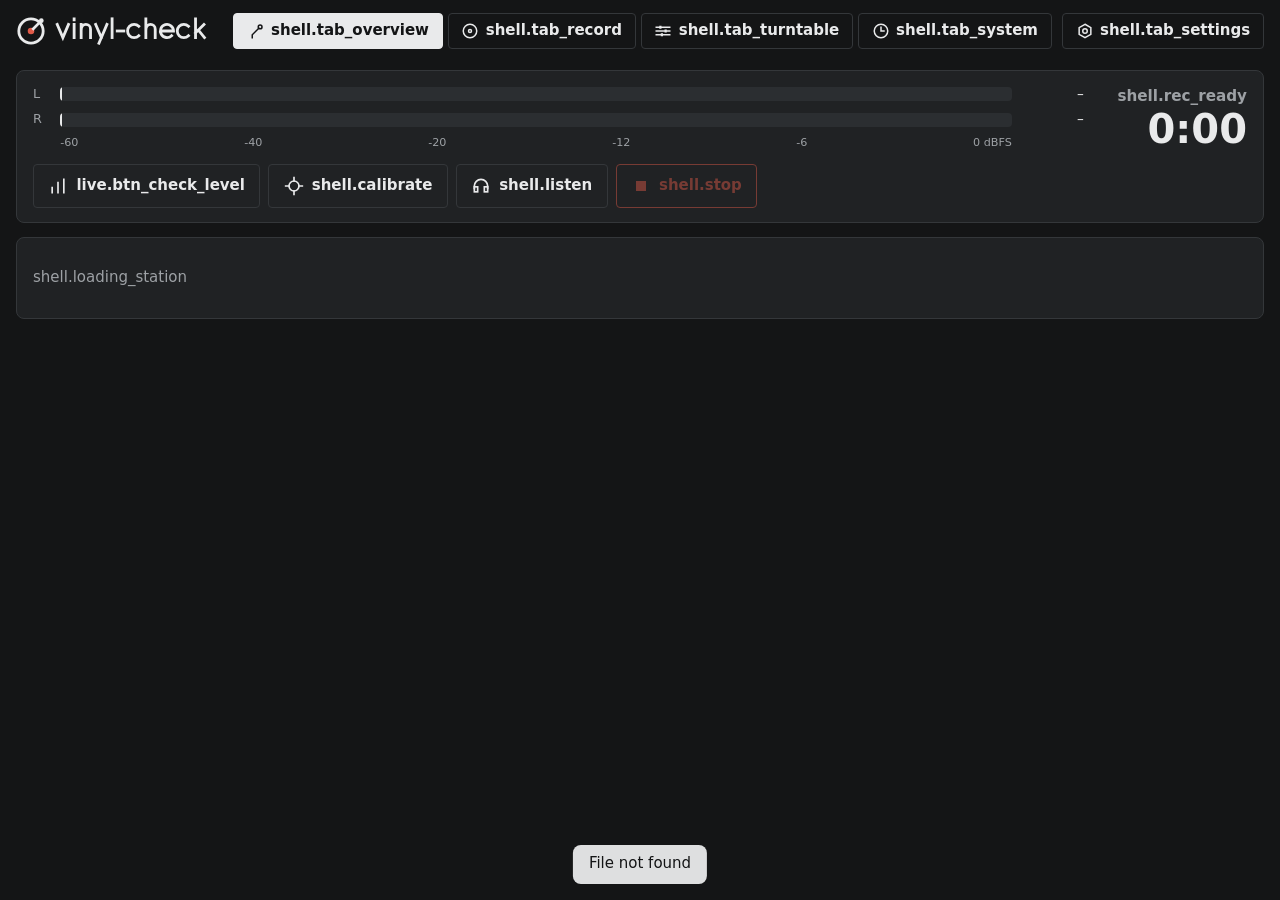
==== vinylcheck/static/index.html @ 753b7df2 "English code base with multilingual interface, packaging and CI - Source code, comments and document" ====
<!doctype html>
<html lang="en">
<head>
<meta charset="utf-8">
<meta name="viewport" content="width=device-width, initial-scale=1">
<title>vinyl-check</title>
<link rel="icon" href="data:image/svg+xml,%3Csvg xmlns='http://www.w3.org/2000/svg' viewBox='0 0 32 32'%3E%3Ccircle cx='16' cy='16' r='13' fill='none' stroke='%239da1a5' stroke-width='3'/%3E%3Ccircle cx='16' cy='16' r='3.5' fill='%23e05a48'/%3E%3Ccircle cx='27' cy='5' r='2.5' fill='%239da1a5'/%3E%3Cpath d='M25.2 6.8 18.5 13.5' fill='none' stroke='%239da1a5' stroke-width='3' stroke-linecap='square'/%3E%3C/svg%3E">
<link rel="stylesheet" href="style.css?v=__VERSION__">
</head>
<body>
<header>
  <h1 class="brand"><svg class="logo" viewBox="0 0 204 32" height="30" role="img" aria-label="vinyl-check">
<g transform="translate(0 0)"><circle cx="16" cy="16" r="13" fill="none" stroke="currentColor" stroke-width="3"/><circle cx="16" cy="16" r="3.5" fill="var(--accent)"/><circle cx="27" cy="5" r="2.5" fill="currentColor"/><path d="M25.2 6.8 18.5 13.5" fill="none" stroke="currentColor" stroke-width="3" stroke-linecap="square"/></g>
<g transform="translate(42 0)"><g fill="none" stroke="currentColor" stroke-width="3" stroke-linecap="square" stroke-linejoin="miter" transform="translate(2 1)">
<path transform="translate(0 0)" d="M0 8 L6 22 L12 8"/>
<path transform="translate(16 0)" d="M2 8 V22 M2 2 V3"/>
<path transform="translate(24 0)" d="M1.5 8 V22 M1.5 13 a5 5 0 0 1 10 0 V22"/>
<path transform="translate(41 0)" d="M0 8 L6 22 M12 8 L3.5 28"/>
<path transform="translate(57 0)" d="M1.5 2 V22"/>
<path transform="translate(64 0)" d="M0 15 H7"/>
<path transform="translate(75 0)" d="M11.95 10.05 A7 7 0 1 0 11.95 19.95"/>
<path transform="translate(93 0)" d="M1.5 2 V22 M1.5 13 a5 5 0 0 1 10 0 V22"/>
<path transform="translate(110 0)" d="M0.5 15 H14 A7 7 0 1 0 11.95 19.95"/>
<path transform="translate(128 0)" d="M11.95 10.05 A7 7 0 1 0 11.95 19.95"/>
<path transform="translate(146 0)" d="M1.5 2 V22 M10.5 8 L1.5 17 M4.5 14 L11 22"/>
</g></g>
</svg><span class="sr">vinyl-check</span></h1>
  <nav id="tabs">
    <button data-mode="station" title="State of the station, latest recordings, what to do next" data-i18n-title="shell.tab_overview_title"><svg class="i" width="18" height="18" aria-hidden="true"><use href="icons.svg?v=__VERSION__#i-tonearm"/></svg> <span data-i18n="shell.tab_overview">Overview</span></button>
    <button data-mode="platte" title="Measure the condition of a record, before and after cleaning" data-i18n-title="shell.tab_record_title"><svg class="i" width="18" height="18" aria-hidden="true"><use href="icons.svg?v=__VERSION__#i-disc"/></svg> <span data-i18n="shell.tab_record">Record check</span></button>
    <button data-mode="justage" title="Set up and check the turntable with the test record" data-i18n-title="shell.tab_turntable_title"><svg class="i" width="18" height="18" aria-hidden="true"><use href="icons.svg?v=__VERSION__#i-sliders"/></svg> <span data-i18n="shell.tab_turntable">Turntable check</span></button>
    <button data-mode="jobs" title="Running and queued analyses, system load" data-i18n-title="shell.tab_system_title"><svg class="i" width="18" height="18" aria-hidden="true"><use href="icons.svg?v=__VERSION__#i-clock"/></svg> <span data-i18n="shell.tab_system">System</span></button>
    <button data-mode="system" class="tab-settings" title="Settings, device and service" data-i18n-title="shell.tab_settings_title"><svg class="i" width="18" height="18" aria-hidden="true"><use href="icons.svg?v=__VERSION__#i-nut"/></svg> <span data-i18n="shell.tab_settings">Settings</span></button>
  </nav>
  <div id="pills"></div>
</header>

<section id="deck" class="card">
  <div class="deck-row">
    <div id="meter">
      <div class="ch"><span>L</span><div class="bar"><i class="rms"></i><i class="peak"></i><i class="hold"></i></div><b class="val">–</b></div>
      <div class="ch"><span>R</span><div class="bar"><i class="rms"></i><i class="peak"></i><i class="hold"></i></div><b class="val">–</b></div>
      <div class="scale"><span>-60</span><span>-40</span><span>-20</span><span>-12</span><span>-6</span><span>0 dBFS</span></div>
    </div>
    <div id="rec-state">
      <div id="rec-label" data-i18n="shell.rec_ready">ready</div>
      <div id="rec-time">0:00</div>
      <div id="rec-warn"></div>
    </div>
  </div>
  <canvas id="rta" class="chart rta hidden" title="31-band analyzer: level per third-octave band, left/right, with peak hold" data-i18n-title="shell.rta_title"></canvas>
  <div id="live" class="hidden">
    <div id="live-values"></div>
    <canvas id="live-fr" class="chart"></canvas>
    <canvas id="live-freq" class="chart small"></canvas>
    <canvas id="live-level" class="chart small"></canvas>
    <canvas id="live-chart" class="chart small"></canvas>
  </div>
  <div class="deck-row buttons">
    <button id="btn-monitor" class="secondary" title="Show the level and live measurement without recording" data-i18n-title="shell.monitor_title"><svg class="i" width="20" height="20" aria-hidden="true"><use href="icons.svg?v=__VERSION__#i-level"/></svg><span class="lbl" data-i18n="shell.monitor">Check level</span></button>
    <button id="btn-calibrate" class="secondary" title="Record 20–30 s with the stylus UP: measures the noise of the signal chain" data-i18n-title="shell.calibrate_title"><svg class="i" width="20" height="20" aria-hidden="true"><use href="icons.svg?v=__VERSION__#i-calibrate"/></svg><span class="lbl" data-i18n="shell.calibrate">Calibration (stylus up)</span></button>
    <button id="btn-listen" class="secondary" title="Preview without recording, or monitor the running recording (≈ 0.5 s delay)" data-i18n-title="shell.listen_title"><svg class="i" width="20" height="20" aria-hidden="true"><use href="icons.svg?v=__VERSION__#i-listen"/></svg><span class="lbl" data-i18n="shell.listen">Monitor</span></button>
    <span id="listen-ctl" class="hidden"><button class="secondary" data-seek="-30" title="30 s back (within the running recording)" data-i18n-title="shell.seek_back_30"><svg class="i" width="20" height="20" aria-hidden="true"><use href="icons.svg?v=__VERSION__#i-rew"/></svg> 30 s</button><button class="secondary" data-seek="-5" title="5 s back" data-i18n-title="shell.seek_back_5"><svg class="i" width="20" height="20" aria-hidden="true"><use href="icons.svg?v=__VERSION__#i-prev"/></svg> 5 s</button><button class="secondary" data-seek="5" title="5 s forward (at most up to live)" data-i18n-title="shell.seek_fwd_5">5 s <svg class="i" width="20" height="20" aria-hidden="true"><use href="icons.svg?v=__VERSION__#i-next"/></svg></button><button class="secondary" data-seek="30" title="30 s forward (at most up to live)" data-i18n-title="shell.seek_fwd_30">30 s <svg class="i" width="20" height="20" aria-hidden="true"><use href="icons.svg?v=__VERSION__#i-fwd"/></svg></button><button id="listen-live" class="secondary" title="back to live" data-i18n-title="shell.back_to_live"><svg class="i" width="20" height="20" aria-hidden="true"><use href="icons.svg?v=__VERSION__#i-live"/></svg> Live</button><span id="listen-pos"></span></span>
    <button id="btn-stop" class="danger" disabled><svg class="i" width="20" height="20" aria-hidden="true"><use href="icons.svg?v=__VERSION__#i-stop"/></svg> <span data-i18n="shell.stop">Stop</span></button>
  </div>
</section>

<main id="main-station" class="hidden single">
  <section class="card" id="station"><p class="empty" data-i18n="shell.loading_station">Loading the station …</p></section>
</main>

<main id="main-system" class="hidden single">
  <section class="card" id="system"><p class="empty" data-i18n="shell.loading_settings">Loading the settings …</p></section>
</main>

<main id="main-jobs" class="hidden single">
  <section class="card" id="jobs"><p class="empty" data-i18n="shell.loading_jobs">Loading the jobs …</p></section>
</main>

<!-- Documentation page: the texts live in the catalog (shell.doc_*), applied by i18n.js -->
<main id="main-doku" class="hidden single">
  <section class="card doku" id="doku">
    <div class="row" style="justify-content:space-between"><h2 data-i18n="shell.doc_title">Documentation</h2><button class="link" data-go="system" data-i18n="shell.doc_back">← Settings</button></div>
    <p class="hint" data-i18n="shell.doc_intro"></p>
    <nav class="doku-nav" data-i18n-html="shell.doc_nav"></nav>

    <h3 id="doc-grades" data-i18n="shell.doc_grades_head"></h3>
    <p data-i18n-html="shell.doc_grades_p1"></p>
    <p data-i18n-html="shell.doc_grades_p2"></p>
    <p data-i18n-html="shell.doc_grades_p3"></p>

    <h3 id="doc-stickers" data-i18n="shell.doc_stickers_head"></h3>
    <table><tr><th data-i18n="shell.doc_stickers_grade">Grade</th><th data-i18n="shell.doc_stickers_sticker">Sticker</th></tr>
      <tr><td>NM</td><td data-i18n="shell.doc_sticker_nm"></td></tr><tr><td>VG+</td><td data-i18n="shell.doc_sticker_vgp"></td></tr><tr><td>VG</td><td data-i18n="shell.doc_sticker_vg"></td></tr>
      <tr><td>G+</td><td data-i18n="shell.doc_sticker_gp"></td></tr><tr><td>G</td><td data-i18n="shell.doc_sticker_g"></td></tr><tr><td>F</td><td data-i18n="shell.doc_sticker_f"></td></tr></table>
    <p data-i18n-html="shell.doc_stickers_p"></p>

    <h3 id="doc-measures" data-i18n="shell.doc_measures_head"></h3>
    <ul>
      <li data-i18n-html="shell.doc_measures_tick"></li>
      <li data-i18n-html="shell.doc_measures_click"></li>
      <li data-i18n-html="shell.doc_measures_pop"></li>
      <li data-i18n-html="shell.doc_measures_rates"></li>
      <li data-i18n-html="shell.doc_measures_raw_net"></li>
      <li data-i18n-html="shell.doc_measures_noise"></li>
      <li data-i18n-html="shell.doc_measures_scratch"></li>
    </ul>

    <h3 id="doc-baseline" data-i18n="shell.doc_baseline_head"></h3>
    <p data-i18n-html="shell.doc_baseline_p"></p>

    <h3 id="doc-ai" data-i18n="shell.doc_ai_head"></h3>
    <p data-i18n-html="shell.doc_ai_p1"></p>
    <p data-i18n-html="shell.doc_ai_p2"></p>

    <h3 id="doc-skips" data-i18n="shell.doc_skips_head"></h3>
    <p data-i18n-html="shell.doc_skips_p"></p>

    <h3 id="doc-tracks" data-i18n="shell.doc_tracks_head"></h3>
    <p data-i18n-html="shell.doc_tracks_p"></p>

    <h3 id="doc-copies" data-i18n="shell.doc_copies_head"></h3>
    <p data-i18n-html="shell.doc_copies_p"></p>

    <h3 id="doc-compare" data-i18n="shell.doc_compare_head"></h3>
    <p data-i18n-html="shell.doc_compare_p"></p>

    <h3 id="doc-learning" data-i18n="shell.doc_learning_head"></h3>
    <p data-i18n-html="shell.doc_learning_p"></p>
    <h3 id="doc-condition" data-i18n="shell.doc_condition_head"></h3>
    <p data-i18n-html="shell.doc_condition_p"></p>

    <h3 id="doc-operation" data-i18n="shell.doc_operation_head"></h3>
    <ul>
      <li data-i18n-html="shell.doc_op_preview"></li>
      <li data-i18n-html="shell.doc_op_graphs"></li>
      <li data-i18n-html="shell.doc_op_events"></li>
      <li data-i18n-html="shell.doc_op_sensitivity"></li>
      <li data-i18n-html="shell.doc_op_fixed_gain"></li>
      <li data-i18n-html="shell.doc_op_system"></li>
    </ul>

    <h3 id="doc-limits" data-i18n="shell.doc_limits_head"></h3>
    <p data-i18n-html="shell.doc_limits_p"></p>
  </section>
</main>

<main id="main-platte">
  <aside class="card" id="records-panel">
    <h2><svg class="i" width="20" height="20" aria-hidden="true"><use href="icons.svg?v=__VERSION__#i-disc"/></svg> <span data-i18n="records.panel_head">Records</span></h2>
    <form id="new-record">
      <input id="nr-search" type="search" aria-label="Search records" placeholder="Search the Discogs collection …" data-i18n-aria-label="records.search_aria" data-i18n-placeholder="records.search_placeholder" autocomplete="off">
      <div id="nr-results"></div>
      <div class="two">
        <input id="nr-artist" placeholder="Artist" data-i18n-placeholder="records.artist_placeholder" required>
        <input id="nr-title" placeholder="Title" data-i18n-placeholder="records.title_placeholder" required>
      </div>
      <input type="hidden" id="nr-release"><input type="hidden" id="nr-cond">
      <button type="submit"><svg class="i" width="20" height="20" aria-hidden="true"><use href="icons.svg?v=__VERSION__#i-disc"/></svg> <span data-i18n="records.add_record">Add record</span></button>
    </form>
    <ul id="records"></ul>
  </aside>

  <section class="card" id="detail">
    <p class="empty" data-i18n="records.select_hint">Select or add a record on the left.</p>
  </section>
</main>

<main id="main-justage" class="hidden">
  <aside class="card" id="setups-panel">
    <h2><svg class="i" width="20" height="20" aria-hidden="true"><use href="icons.svg?v=__VERSION__#i-tonearm"/></svg> <span data-i18n="shell.turntables_head">Turntables</span></h2>
    <ul id="profiles"></ul>
    <button id="btn-new-profile" class="secondary"><svg class="i" width="18" height="18" aria-hidden="true"><use href="icons.svg?v=__VERSION__#i-tonearm"/></svg> <span data-i18n="shell.add_turntable">Add turntable</span></button>
    <h3 id="runs-head" data-i18n="shell.runs_head">Alignment runs</h3>
    <p class="hint" data-i18n="shell.runs_hint">One run = one setting of the turntable, measured with both sides of the test record.</p>
    <form id="new-setup">
      <div class="two">
        <input id="ns-force" type="number" step="0.01" min="0" placeholder="Tracking force (g)" data-i18n-placeholder="shell.run_force">
        <input id="ns-bias" placeholder="Anti-skating (e.g. 1)" data-i18n-placeholder="shell.run_bias">
      </div>
      <div class="two">
        <input id="ns-vta" placeholder="Arm height / VTA" data-i18n-placeholder="shell.run_vta">
        <input id="ns-hours" type="number" step="1" min="0" placeholder="Stylus hours" data-i18n-placeholder="shell.run_hours">
      </div>
      <input id="ns-input" placeholder="Interface input level (e.g. line, level 100)" data-i18n-placeholder="shell.run_input">
      <input id="ns-label" placeholder="Label (optional)" data-i18n-placeholder="shell.run_label">
      <button type="submit"><svg class="i" width="20" height="20" aria-hidden="true"><use href="icons.svg?v=__VERSION__#i-sliders"/></svg> <span data-i18n="shell.run_add">Add run</span></button>
    </form>
    <ul id="setups"></ul>
    <button id="btn-cmp-setups" class="secondary" disabled><svg class="i" width="20" height="20" aria-hidden="true"><use href="icons.svg?v=__VERSION__#i-compare"/></svg> <span data-i18n="shell.runs_compare">Compare two selected runs</span></button>
  </aside>

  <section class="card" id="setup-detail">
    <p class="empty" data-i18n="shell.turntable_select_hint">Select or add a turntable on the left.</p>
  </section>
</main>

<section class="card hidden" id="view"></section>

<div id="toast"></div>
<div id="mini-player" class="hidden" role="status"><span class="mp-label"></span><span class="mp-time hint"></span><div class="mp-bar"><div class="mp-fill"></div></div><button class="link mp-again" title="play again" data-i18n-title="shell.play_again">↻</button><button class="link mp-stop" title="Stop" data-i18n-title="shell.stop">■</button></div>
<div id="pop" class="pop hidden" role="tooltip"></div>
<audio id="player" preload="none"></audio>
<script>window.VC_V="__VERSION__";</script>
<script src="i18n/catalog.js?v=__VERSION__"></script>
<script src="i18n.js?v=__VERSION__"></script>
<script src="app.js?v=__VERSION__"></script>
</body>
</html>
---- vinylcheck/static/style.css ----
/* vinyl-check design system (docs/UI-Konzept.md): black/anthracite, dark is the main mood, light a variant.
   Red only for the primary action and the recording state; left channel blue, right channel violet. */
:root {
  --bg: #141516; --card: #202224; --ink: #e9eaeb; --muted: #9da1a5; --line: #34373a;
  --accent: #e05a48; --accent-ink: #141516; --focus: #7fb3ff;
  --ok: #58c08a; --warn: #e3b45c; --bad: #e05a48; --info: #7fb3ff;
  --pop: #e05a48; --click: #e3b45c; --tick: #7d8185; --quiet: rgba(88, 192, 138, .12);
  --wave: #86a8d4; --removed: #58c08a; --persistent: #e05a48; --new: #7fb3ff;
  --meter-bg: #2b2e31; --left: #6fa9e8; --right: #bf8de8;
  --mono: ui-monospace, "SF Mono", Menlo, Consolas, monospace;
  color-scheme: dark;
}
@media (prefers-color-scheme: light) {
  :root:not([data-theme="dark"]) {
    --bg: #eef0f1; --card: #ffffff; --ink: #1a1b1c; --muted: #5f6468; --line: #d5d8db;
    --accent: #b7382c; --accent-ink: #ffffff; --focus: #1a5fb4;
    --ok: #2a7a4c; --warn: #8f6210; --bad: #b7382c; --info: #1a5fb4;
    --pop: #b7382c; --click: #8f6210; --tick: #8a8e92; --quiet: rgba(42, 122, 76, .10);
    --wave: #3d5a80; --removed: #2a7a4c; --persistent: #b7382c; --new: #1a5fb4;
    --meter-bg: #e2e4e6; --left: #2255a4; --right: #7640b0; color-scheme: light;
  }
}
:root[data-theme="light"] {
  --bg: #eef0f1; --card: #ffffff; --ink: #1a1b1c; --muted: #5f6468; --line: #d5d8db;
  --accent: #b7382c; --accent-ink: #ffffff; --focus: #1a5fb4;
  --ok: #2a7a4c; --warn: #8f6210; --bad: #b7382c; --info: #1a5fb4;
  --pop: #b7382c; --click: #8f6210; --tick: #8a8e92; --quiet: rgba(42, 122, 76, .10);
  --wave: #3d5a80; --removed: #2a7a4c; --persistent: #b7382c; --new: #1a5fb4;
  --meter-bg: #e2e4e6; --left: #2255a4; --right: #7640b0; color-scheme: light;
}
* { box-sizing: border-box; }
body { margin: 0; font: 15px/1.45 system-ui, -apple-system, "Segoe UI", sans-serif; background: var(--bg); color: var(--ink); }
header { display: flex; flex-wrap: wrap; gap: .5rem 1rem; align-items: center; justify-content: space-between; padding: .8rem 16px; }
h1 { font-size: 1.25rem; margin: 0; letter-spacing: .02em; }
h2 { font-size: 1.05rem; margin: 0 0 .7rem; }
h3 { font-size: .95rem; margin: 1.2rem 0 .5rem; }
.card { background: var(--card); border: 1px solid var(--line); border-radius: 10px; padding: 14px 16px; margin: 0 16px 14px; }
main { display: grid; grid-template-columns: minmax(260px, 340px) 1fr; gap: 0; }
main > .card { min-width: 0; }
main > aside { margin-right: 0; }
@media (max-width: 860px) { main { grid-template-columns: 1fr; } main > aside { margin-right: 16px; } }
.hidden { display: none !important; }   /* utility class, must beat every display rule (main.single, #listen-ctl) */
.empty { color: var(--muted); }

#pills { display: flex; gap: .4rem; flex-wrap: wrap; }
.pill { font-size: .8rem; padding: .15rem .55rem; border-radius: 99px; border: 1px solid var(--line); background: var(--card); color: var(--muted); }
.pill.ok { color: var(--ok); border-color: currentColor; }
b.ok, small.ok, span.ok { color: var(--ok); } b.bad, small.bad, span.bad { color: var(--bad); }   /* percentage changes, AI column */
td.audit { white-space: nowrap; } td.audit button.chosen { font-weight: 700; text-decoration: underline; color: var(--accent); }
tr.muted-row td { opacity: .45; }
button.pill.as-link { cursor: pointer; font: inherit; }
th.sortable { cursor: pointer; user-select: none; } th.sortable.sorted { color: var(--accent); }
button.link.warn-link { color: var(--warn); }
#jobs-pop { position: fixed; z-index: 60; background: var(--card, var(--bg)); color: var(--ink); border: 1px solid var(--line); border-radius: 8px; padding: .6rem .8rem; max-width: min(460px, calc(100vw - 16px)); box-shadow: 0 6px 24px rgba(0,0,0,.35); font-size: .9rem; }
#jobs-pop .jp-cur { margin-bottom: .4rem; } #jobs-pop .jp-list { margin-top: .4rem; } #jobs-pop .jp-list div { padding: .1rem 0; }
.spin { display: inline-block; width: .8em; height: .8em; border: 2px solid currentColor; border-right-color: transparent; border-radius: 50%; animation: spin .9s linear infinite; vertical-align: -.1em; margin-right: .35em; }
@keyframes spin { to { transform: rotate(360deg); } }
.doku h3 { margin-top: 1.4rem; } .doku p, .doku li { max-width: 78ch; line-height: 1.5; } .doku-nav { font-size: .9rem; color: var(--muted); margin-bottom: .5rem; } .doku-nav a { color: var(--accent); text-decoration: none; }
/* Findings checkboxes: labels are blocks and inputs 100 % wide with a 36 px minimum height globally (touch);
   here a compact row, so that six checkboxes fit side by side instead of stacking as huge boxes */
.findings { display: flex; flex-wrap: wrap; gap: .3rem .9rem; align-items: center; min-height: 36px; }
.findings label.chk { display: inline-flex; align-items: center; gap: .4rem; white-space: nowrap; font-weight: 400; font-size: .9rem; color: var(--ink); margin: 0; cursor: pointer; }
.findings label.chk input { width: 1.05rem; height: 1.05rem; min-height: 0; padding: 0; margin: 0; accent-color: var(--accent); flex: 0 0 auto; }
.row > .wide { flex: 2 1 24rem; }
.row > .wide > small.hint { display: block; margin-top: .2rem; }
.cond .sticker { margin: 0 .4rem; }
.sticker { display: inline-flex; align-items: center; gap: .4rem; font-weight: 700; }
.grade + .smiley { vertical-align: middle; margin-left: .3rem; } .sticker .smiley { flex: none; vertical-align: middle; filter: drop-shadow(0 1px 1px rgba(0,0,0,.35)); }
tr.grp td { border-top: 2px solid var(--line); }   /* next copy in the recordings table */
td.edit-cell { cursor: pointer; user-select: none; -webkit-user-select: none; touch-action: manipulation; }   /* double-tap without zooming */
td.edit-cell:hover { text-decoration: underline dotted; text-underline-offset: 3px; }
td .cell-edit { width: auto; min-width: 4.5em; max-width: 14em; min-height: 0; padding: .2rem .35rem; }
button .i { pointer-events: none; }                 /* a click on the icon hits the button (data-* handlers) */
.view-bar { margin-bottom: .4rem; }
.tcursor { position: absolute; top: 0; bottom: 0; width: 0; border-left: 1px solid var(--ink); opacity: .85; pointer-events: none; display: none; z-index: 2; }
.tcursor span { position: absolute; top: 2px; left: 4px; font-size: .72rem; line-height: 1.2; padding: 0 .3rem; border-radius: 3px; background: var(--card); color: var(--ink); white-space: nowrap; }
tr.skip-row td { background: color-mix(in srgb, var(--warn) 9%, transparent); }
#mini-player { position: fixed; z-index: 58; bottom: 58px; left: 50%; transform: translateX(-50%); display: flex; align-items: center; gap: .6rem; background: var(--card); color: var(--ink); border: 1px solid var(--line); border-radius: 8px; padding: .4rem .7rem; box-shadow: 0 6px 24px rgba(0,0,0,.35); font-size: .9rem; max-width: calc(100vw - 32px); }
#mini-player .mp-label { white-space: nowrap; overflow: hidden; text-overflow: ellipsis; display: inline-flex; align-items: center; gap: .35rem; }
#mini-player .mp-bar { width: 140px; height: 6px; background: var(--line); border-radius: 3px; overflow: hidden; flex: 0 0 auto; }
#mini-player .mp-fill { height: 100%; width: 0; background: var(--accent); transition: width .15s linear; }
#mini-player button.link { font-size: 1.05rem; padding: 0 .2rem; }
.copies { display: inline-flex; flex-direction: column; gap: .2rem; align-items: flex-start; } .copies .copy { display: inline-flex; align-items: center; gap: .3rem; line-height: 1.1; } .copies small { color: var(--muted); font-size: .7rem; white-space: nowrap; }
.stat b.warn { color: var(--warn); } .stat b.bad { color: var(--bad); } .stat b.ok { color: var(--ok); }
.pill.warn { color: var(--warn); border-color: currentColor; }
.pill.bad { color: var(--bad); border-color: currentColor; }

button { font: inherit; padding: .45rem .9rem; border-radius: 7px; border: 1px solid var(--accent); background: var(--accent); color: var(--accent-ink); cursor: pointer; }
button.secondary { background: transparent; color: var(--ink); border-color: var(--line); }
a.button { display: inline-flex; align-items: center; gap: .4rem; font: inherit; padding: .45rem .9rem; border-radius: 7px; border: 1px solid var(--accent); background: var(--accent); color: var(--accent-ink); text-decoration: none; cursor: pointer; }
a.button.secondary { background: transparent; color: var(--ink); border-color: var(--line); }
a.button.busy { opacity: .6; pointer-events: none; }
button.danger { background: var(--bad); border-color: var(--bad); }
button.link { background: none; border: none; color: var(--accent); padding: .1rem .3rem; }
button:disabled { opacity: .45; cursor: default; }
input:disabled, select:disabled { opacity: .45; cursor: not-allowed; }
input, select, textarea { font: inherit; padding: .4rem .55rem; border: 1px solid var(--line); border-radius: 7px; background: var(--bg); color: var(--ink); width: 100%; }
/* checkboxes and radio buttons not like text inputs (100 % wide, 36 px high), otherwise they stand huge on a line of their own */
input[type="checkbox"], input[type="radio"] { width: 1.05rem; height: 1.05rem; min-height: 0; padding: 0; margin: 0 .3rem 0 0; vertical-align: -.15em; accent-color: var(--accent); flex: 0 0 auto; }
label { font-size: .85rem; color: var(--muted); display: block; }
form > * + * { margin-top: .45rem; }
.two { display: grid; grid-template-columns: 1fr 1fr; gap: .45rem; }
.row { display: flex; flex-wrap: wrap; gap: .6rem; align-items: end; }
.row > * { flex: 1 1 140px; }
.row > button { flex: 0 0 auto; }

.deck-row { display: flex; gap: 1.2rem; align-items: center; flex-wrap: wrap; }
.deck-row.buttons { margin-top: .8rem; gap: .5rem; }
#meter { flex: 1 1 380px; }
.ch { display: grid; grid-template-columns: 1.2rem 1fr 4rem; gap: .5rem; align-items: center; margin-bottom: .35rem; }
.ch span { color: var(--muted); font-size: .8rem; }
.ch b { font-variant-numeric: tabular-nums; font-size: .85rem; text-align: right; font-weight: 500; }
.bar { position: relative; height: 14px; background: var(--meter-bg); border-radius: 4px; overflow: hidden; }
.bar i { position: absolute; left: 0; top: 0; bottom: 0; }
.bar .rms { background: color-mix(in srgb, var(--ok) 55%, transparent); }
.bar .peak { background: var(--ok); height: 4px; top: auto; }
.bar .hold { width: 2px; background: var(--ink); }
.bar.clip .peak, .bar.clip .rms { background: var(--bad); }
.scale { display: flex; justify-content: space-between; font-size: .7rem; color: var(--muted); margin-left: 1.7rem; margin-right: 4.5rem; }
#rec-state { text-align: right; min-width: 9rem; }
#rec-label { font-size: .85rem; color: var(--muted); }
#rec-time { font-size: 1.8rem; font-variant-numeric: tabular-nums; }
#rec-warn { color: var(--bad); font-size: .85rem; }
body.recording #rec-label { color: var(--bad); font-weight: 600; }

#records { list-style: none; padding: 0; margin: 1rem 0 0; }
#records li { padding: .5rem .55rem; border-radius: 7px; cursor: pointer; display: flex; justify-content: space-between; gap: .5rem; }
#records li:hover { background: var(--bg); }
#records li.sel { background: color-mix(in srgb, var(--accent) 12%, transparent); }
#records small { color: var(--muted); }
#nr-results { max-height: 220px; overflow: auto; }
#nr-results div { padding: .35rem .5rem; border-bottom: 1px solid var(--line); cursor: pointer; font-size: .9rem; }
#nr-results div:hover { background: var(--bg); }

table { border-collapse: collapse; width: 100%; font-size: .88rem; }
th, td { text-align: left; padding: .38rem .45rem; border-bottom: 1px solid var(--line); vertical-align: middle; }
th { color: var(--muted); font-weight: 500; font-size: .8rem; }
td.num, th.num { text-align: right; font-variant-numeric: tabular-nums; }
.scroll { overflow-x: auto; }
.grade { display: inline-block; min-width: 2.4rem; text-align: center; font-weight: 700; padding: .1rem .35rem; border-radius: 6px; background: var(--bg); }
/* grade colours: emerald → green → olive → amber → orange → orange-red → red → burgundy */
:root { --g-m: #00796B; --g-nm: #2E8B57; --g-vgp: #7E9F21; --g-vg: #D29A00; --g-gp: #E67E22; --g-g: #D95524; --g-f: #C23B4A; --g-p: #6B1D2A; }
.grade.M { color: var(--g-m); background: color-mix(in srgb, var(--g-m) 16%, transparent); }
.grade.NM { color: var(--g-nm); background: color-mix(in srgb, var(--g-nm) 16%, transparent); }
.grade.VGp { color: var(--g-vgp); background: color-mix(in srgb, var(--g-vgp) 16%, transparent); }
.grade.VG { color: var(--g-vg); background: color-mix(in srgb, var(--g-vg) 16%, transparent); }
.grade.Gp { color: var(--g-gp); background: color-mix(in srgb, var(--g-gp) 16%, transparent); }
.grade.G { color: var(--g-g); background: color-mix(in srgb, var(--g-g) 16%, transparent); }
.grade.F { color: var(--g-f); background: color-mix(in srgb, var(--g-f) 16%, transparent); }
.grade.P { color: var(--g-p); background: color-mix(in srgb, var(--g-p) 16%, transparent); }
:root[data-theme="light"] .grade.P, :root:not([data-theme="dark"]) .grade.P { color: #6B1D2A; }
.big-grade { font-size: 2.6rem; font-weight: 750; line-height: 1; }
.cards { display: flex; gap: .7rem; flex-wrap: wrap; margin: .6rem 0; }
.stat { border: 1px solid var(--line); border-radius: 8px; padding: .55rem .75rem; min-width: 8.5rem; }
.stat b { display: block; font-size: 1.25rem; font-variant-numeric: tabular-nums; }
.stat span { font-size: .78rem; color: var(--muted); }
.warnbox { border-left: 3px solid var(--warn); padding: .35rem .6rem; background: color-mix(in srgb, var(--warn) 10%, transparent); margin: .4rem 0; font-size: .9rem; }
.hint { color: var(--muted); font-size: .85rem; }

canvas { width: 100%; height: 170px; display: block; border: 1px solid var(--line); border-radius: 8px; background: var(--card); cursor: crosshair; }
.legend { display: flex; gap: 1rem; flex-wrap: wrap; font-size: .8rem; color: var(--muted); margin: .35rem 0; }
.legend i { display: inline-block; width: .7rem; height: .7rem; border-radius: 2px; margin-right: .3rem; vertical-align: -1px; }
.status-analyzing, .status-queued, .status-recording { color: var(--warn); }
.status-error { color: var(--bad); }

#toast { position: fixed; bottom: 16px; left: 50%; transform: translateX(-50%); background: var(--ink); color: var(--bg); padding: .55rem 1rem; border-radius: 8px; opacity: 0; transition: opacity .2s; pointer-events: none; max-width: calc(100% - 32px); }
#toast.show { opacity: .95; }

/* ─── Modes ────────────────────────────────────────────────────────────── */
#tabs { display: flex; gap: .3rem; margin-right: auto; margin-left: .6rem; }
#tabs button { background: transparent; color: var(--ink); border-color: var(--line); padding: .3rem .8rem; }
#tabs button.active { background: var(--ink); color: var(--bg); border-color: var(--ink); }
@media (max-width: 560px) { #tabs { order: 3; width: 100%; margin: 0; } #tabs button { flex: 1; } }

/* ─── Live meter ───────────────────────────────────────────────────────── */
#live { margin-top: .8rem; border-top: 1px solid var(--line); padding-top: .6rem; }
.stat.wide { flex: 1 1 18rem; }
canvas.chart { height: 230px; cursor: default; }
.sg { margin: .4rem 0; }
.sg .sg-row { position: relative; margin-bottom: .4rem; }
.sg .sg-row canvas { height: 190px; }
.sg .sg-label { position: absolute; top: 6px; right: 10px; font-size: .78rem; color: #fff; text-shadow: 0 0 3px #000, 0 0 3px #000; pointer-events: none; }
.sg .sg-sel { position: absolute; top: 0; bottom: 0; background: rgba(255, 255, 255, .25); border-left: 1px solid #fff; border-right: 1px solid #fff; pointer-events: none; display: none; }
.sg .sg-zoom { font-size: .8rem; color: var(--muted); margin: .2rem 0 .4rem; }
canvas.chart.small { height: 130px; }
.chart-wrap { position: relative; } .chart-wrap canvas { display: block; width: 100%; }
.chart-wrap .sel { position: absolute; top: 0; bottom: 0; background: rgba(255, 255, 255, .22); border-left: 1px solid var(--ink); border-right: 1px solid var(--ink); pointer-events: none; display: none; }

/* ─── Status badges, findings ─────────────────────────────────────────── */
.st { display: inline-block; font-size: .78rem; font-weight: 600; padding: .05rem .45rem; border-radius: 99px; border: 1px solid currentColor; font-style: normal; }
.stat b.st { font-size: 1rem; }
.st.ok { color: var(--ok); } .st.warn { color: var(--warn); } .st.bad { color: var(--bad); } .st.info { color: var(--muted); }
.chips { display: inline-flex; gap: .2rem; align-items: center; }
.chips .st { font-size: .72rem; padding: 0 .4rem; }
table.results td:last-child { min-width: 16rem; }

/* ─── Alignment runs ──────────────────────────────────────────────────── */
#setups { list-style: none; padding: 0; margin: 1rem 0 .6rem; }
#setups li { padding: .5rem .55rem; border-radius: 7px; cursor: pointer; display: flex; gap: .5rem; align-items: center; }
#setups li:hover { background: var(--bg); }
#setups li.sel { background: color-mix(in srgb, var(--accent) 12%, transparent); }
#setups li .grow { flex: 1; min-width: 0; }
#setups li input.cmp { width: auto; flex: 0 0 auto; }
#setups small { color: var(--muted); }
#new-setup > * + * { margin-top: .45rem; }
.setup-form { display: grid; grid-template-columns: repeat(auto-fill, minmax(150px, 1fr)); gap: .5rem; align-items: end; }
.setup-form .wide { grid-column: 1 / -1; }
.setup-form button { justify-self: start; }

/* Record covers (Discogs) and the 31-band analyzer */
.cover-thumb { width: 42px; height: 42px; object-fit: cover; border-radius: 4px; flex: none; background: var(--bg); }
#records li .rec-name { flex: 1; }
.cover-big { width: 150px; height: 150px; object-fit: cover; border-radius: 8px; flex: none; margin-right: 1rem;  }
/* Placeholder without a cover; clicking the cover in the record view uploads one */
.cover-none { display: flex; align-items: center; justify-content: center; text-align: center; line-height: 1.15;
  background: var(--bg); border: 1px dashed var(--line); color: var(--muted); text-transform: uppercase;
  letter-spacing: .06em; font-size: .85rem; box-sizing: border-box; }
.cover-thumb.cover-none { font-size: .5rem; letter-spacing: .02em; }
button.cover-pick { position: relative; padding: 0; border: none; background: none; border-radius: 8px; flex: none;
  margin-right: 1rem; color: inherit; }
button.cover-pick .cover-big { display: flex; margin-right: 0; }
button.cover-pick img.cover-big { display: block; }
/* the hover label comes from the button's data-hint attribute (translated) */
button.cover-pick::after { content: attr(data-hint); position: absolute; left: 0; right: 0; bottom: 0; padding: .3rem 0;
  border-radius: 0 0 8px 8px; background: rgb(0 0 0 / .6); color: #fff; font-size: .75rem; opacity: 0; transition: opacity .15s; }
button.cover-pick:hover::after, button.cover-pick:focus-visible::after { opacity: 1; }
canvas.chart.rta { height: 170px; margin-top: .5rem; }
button.secondary.on { background: var(--ink); color: var(--bg); border-color: var(--ink); }
#listen-ctl { display: inline-flex; gap: .3rem; align-items: center; }
#listen-pos { color: var(--muted); font-size: .9rem; margin-left: .3rem; white-space: nowrap; }

/* ─── Design system: brand, icons, buttons, focus ──────────────────────── */
body { font-variant-numeric: tabular-nums; }
.sr { position: absolute; width: 1px; height: 1px; overflow: hidden; clip: rect(0 0 0 0); white-space: nowrap; }
h1.brand { display: flex; align-items: center; line-height: 0; }
.logo { display: block; width: auto; color: var(--ink); }
.i { display: inline-block; vertical-align: -0.2em; flex: none; }
button { display: inline-flex; align-items: center; gap: .5rem; border-radius: 4px; font-weight: 600; min-height: 36px; }
button.big { min-height: 44px; }
.deck-row.buttons button { min-height: 44px; }
.card { border-radius: 8px; }
.pill, .st { border-radius: 4px; }
.bar, .stat, .warnbox, canvas, .grade { border-radius: 4px; }
input, select, textarea { border-radius: 4px; min-height: 36px; }
input[type="checkbox"], input[type="radio"] { min-height: 0; border-radius: 3px; }
#tabs button { gap: .4rem; }
h2 { display: flex; align-items: center; gap: .5rem; }
:focus-visible { outline: 2px solid var(--focus); outline-offset: 2px; }
button.danger { background: transparent; color: var(--bad); border-color: var(--bad); }
button.danger:hover:not(:disabled) { background: var(--bad); color: var(--accent-ink); }
body.recording #deck { border-color: var(--accent); }
body.recording #rec-time, body.recording #rec-label { color: var(--accent); }
#rec-time { font-size: 2.5rem; line-height: 1.1; font-weight: 600; }
#rec-label { font-size: .95rem; font-weight: 600; }
code, .mono { font-family: var(--mono); font-size: .85em; }
@media (prefers-reduced-motion: reduce) { * { transition: none !important; animation: none !important; } }
.pill { display: inline-flex; align-items: center; gap: .3rem; }
button.btn-rec { background: var(--accent); border-color: var(--accent); color: var(--accent-ink); }

/* Station and system */
main.single:not(.hidden) { display: block; }
main.single > .card { max-width: none; }   /* full width */
table.kv th { width: 12rem; font-weight: 600; color: var(--ink); font-size: .9rem; }
table.kv td:first-child { width: 28px; }
.next { list-style: none; padding: 0; margin: 0; display: grid; gap: .5rem; }
.next li { display: flex; flex-wrap: wrap; gap: .5rem .8rem; align-items: center; }
.sfield { display: grid; gap: .25rem; max-width: 460px; margin: .8rem 0; }
.sfield > label { font-weight: 600; color: var(--ink); font-size: .9rem; }
.sfield .in { display: flex; align-items: center; gap: .5rem; max-width: 220px; }
.sfield .in span { color: var(--muted); font-size: .85rem; }
.sfield .help { color: var(--muted); font-size: .85rem; line-height: 1.35; }
.sfield .def { display: block; font-size: .8rem; }
.sfield .err { color: var(--bad); font-size: .85rem; }
.sfield .err:empty { display: none; }
label.check { display: flex; gap: .5rem; align-items: center; font-size: .95rem; color: var(--ink); }
label.check input { width: auto; min-height: 0; }

/* Record condition: collection › measured */
.conds { display: inline-flex; align-items: center; gap: .25rem; flex: none; }
.conds .arrow { color: var(--muted); }
.grade.none { color: var(--muted); font-weight: 400; }
.condition { display: flex; flex-wrap: wrap; gap: .6rem 1.4rem; margin-top: .7rem; }
.cond { display: grid; grid-template-columns: auto auto; grid-template-rows: auto auto; column-gap: .6rem; align-items: center; }
.cond-label { grid-column: 1 / -1; font-size: .75rem; color: var(--muted); text-transform: uppercase; letter-spacing: .06em; }
.cond .grade { font-size: 1.4rem; min-width: 3.2rem; padding: .15rem .45rem; }
.cond-note { font-size: .82rem; color: var(--muted); line-height: 1.3; }
.cond-diff { flex-basis: 100%; font-size: .85rem; color: var(--muted); display: flex; gap: .4rem; align-items: center; }
#tabs { flex: 1; } #tabs .tab-settings { margin-left: auto; }
@media (max-width: 560px) { #tabs .tab-settings { margin-left: 0; } }

/* Turntable profiles, setup wizard */
#profiles { list-style: none; padding: 0; margin: .4rem 0 .6rem; }
#profiles li { padding: .5rem .55rem; border-radius: 4px; cursor: pointer; display: flex; gap: .5rem; align-items: center; }
#profiles li:hover { background: var(--bg); }
#profiles li.sel { background: color-mix(in srgb, var(--accent) 12%, transparent); }
#profiles small { color: var(--muted); }
#profiles .grow { flex: 1; min-width: 0; }
ol.steps { list-style: none; padding: 0; margin: .4rem 0 1rem; display: flex; flex-wrap: wrap; gap: .4rem; }
ol.steps .step { display: inline-flex; align-items: center; gap: .4rem; padding: .35rem .6rem; border: 1px solid var(--line); border-radius: 4px; font-size: .88rem; color: var(--muted); }
ol.steps .step.ok { color: var(--ok); border-color: color-mix(in srgb, var(--ok) 40%, transparent); }
ol.steps .step.cur { color: var(--ink); border-color: var(--ink); font-weight: 600; }
ol.steps .step.run { color: var(--accent); border-color: var(--accent); font-weight: 600; }
ol.steps .step.bad { color: var(--bad); border-color: var(--bad); }
.stepno { display: inline-flex; width: 18px; height: 18px; align-items: center; justify-content: center; border: 1.5px solid currentColor; border-radius: 50%; font-size: .72rem; font-weight: 700; }
.go { display: flex; gap: .6rem; align-items: center; padding: .7rem .9rem; margin: .4rem 0 .8rem; border: 2px solid var(--accent); border-radius: 4px; color: var(--accent); font-size: 1.05rem; }
.go b { font-size: 1.4rem; letter-spacing: .04em; }

/* Target maps */
table.targets input[type=number] { width: 5.2rem; min-height: 30px; padding: .2rem .4rem; text-align: right; }
table.targets .pair { display: inline-flex; gap: .25rem; }
table.targets td.num { white-space: nowrap; }

/* Grade popup */
.pop { position: fixed; z-index: 50; background: var(--card); color: var(--ink); border: 1px solid var(--line); border-radius: 8px; padding: .7rem .9rem; box-shadow: 0 8px 24px rgb(0 0 0 / 28%); font-size: .85rem; max-width: 640px; }
.pop table { font-size: .82rem; margin: .4rem 0; }
.pop th, .pop td { padding: .25rem .4rem; }
.pop .pop-head { display: flex; gap: .6rem; align-items: center; }
.pop .pop-head .grade { font-size: 1.1rem; }
.grade[data-grade-rec] { cursor: help; }
/* What-if: leave a detection out of the grade */
.wi-bar { position: sticky; top: 0; z-index: 6; border-left: 3px solid var(--accent); padding: .45rem .7rem; margin: .4rem 0; background: var(--card); box-shadow: 0 2px 8px rgb(0 0 0 / 18%); border-radius: 0 6px 6px 0; font-size: .9rem; line-height: 1.6; }
.wi-bar.busy { opacity: .65; }
.wi-bar .grade { min-width: 2rem; }
tr.wi-off td:not(.wi-cell):not(.audit) { opacity: .4; text-decoration: line-through; }
td.wi-cell { white-space: nowrap; }
td.region-cell { max-width: 18em; overflow: hidden; text-overflow: ellipsis; white-space: nowrap; }
#wi-card:empty { display: none; }
.cond[data-grade-scale] { cursor: help; border-radius: 6px; }
.cond[data-grade-scale]:focus-visible { outline: 2px solid var(--line); outline-offset: 3px; }
.pop table.scale tr.cur td { background: color-mix(in srgb, var(--ink) 9%, transparent); }
.pop table.scale td:last-child { white-space: normal; }
#tabs button:disabled { opacity: .4; cursor: not-allowed; }

/* Technical data */
table.tech th { width: 13rem; font-weight: 600; color: var(--ink); font-size: .88rem; vertical-align: top; }
table.tech td.ok { color: var(--ok); } table.tech td.warn { color: var(--warn); } table.tech td.bad { color: var(--bad); }
table.tech td.hint { font-size: .8rem; }
@media (max-width: 860px) { table.tech td.hint { display: none; } }

.panel-head { display: flex; justify-content: space-between; align-items: baseline; gap: .6rem; flex-wrap: wrap; margin-top: 1rem; }
.panel-head h3 { margin: 0; }

/* Verdict right in the click graph (click a click while zoomed in) */
.ev-pop { position: absolute; top: 4px; z-index: 20; width: 320px; padding: .55rem .65rem; border: 1px solid var(--line);
  border-radius: 8px; background: var(--card); box-shadow: 0 6px 24px rgb(0 0 0 / .35); font-size: .85rem; }
.ev-pop .row { margin-top: .45rem; gap: .35rem; flex-wrap: wrap; }
.ev-pop button { padding: .3rem .6rem; }

/* Test pressing approval */
.approval-verdict { display: inline-block; margin: .4rem 0 .8rem; padding: .45rem .9rem; border-radius: 8px; font-weight: 700; font-size: 1.15rem; border: 1px solid; }
.approval-verdict.ok, .approval-chip.ok { color: var(--ok); border-color: var(--ok); background: color-mix(in srgb, var(--ok) 12%, transparent); }
.approval-verdict.warn, .approval-chip.warn { color: var(--warn); border-color: var(--warn); background: color-mix(in srgb, var(--warn) 12%, transparent); }
.approval-verdict.bad, .approval-chip.bad { color: var(--bad); border-color: var(--bad); background: color-mix(in srgb, var(--bad) 12%, transparent); }
.approval-chip { font-size: .8rem; padding: .1rem .5rem; border-radius: 6px; border: 1px solid; margin-left: .4rem; vertical-align: middle; }
.approval-checks { list-style: none; padding: 0; margin: .3rem 0 .8rem; }
.approval-checks li { padding: .25rem 0 .25rem .2rem; border-bottom: 1px solid var(--line); }
.approval-checks li.ok b { color: var(--ok); } .approval-checks li.warn b { color: var(--warn); } .approval-checks li.bad b { color: var(--bad); }
/* Approval graphs */
.approval-graphs h4 { margin: 1rem 0 .3rem; }
.ap-fig { width: 100%; }
.ap-svg { display: block; width: 100%; height: auto; color: var(--ink); }
.ap-row { display: grid; grid-template-columns: repeat(auto-fit, minmax(300px, 1fr)); gap: 12px; align-items: start; }
.ap-row .ap-half { width: 100%; max-width: 560px; }
canvas.ap-sg { display: block; width: 100%; height: 170px; border-radius: 4px; }
.ap-zoomrow { margin: .3rem 0 .6rem; }
.ap-zoomhead { font-size: .85rem; margin-bottom: .2rem; }
.ap-zoomcells { display: grid; grid-template-columns: repeat(auto-fit, minmax(120px, 1fr)); gap: 6px; }
.ap-zoomcells figure { margin: 0; }
.ap-zoomcells canvas.ap-sgz { display: block; width: 100%; height: 120px; border-radius: 3px; }
.ap-zoomcells figcaption { font-size: .75rem; color: var(--muted); text-align: center; }
@media print {
  /* paper is light, whatever colour scheme the screen uses */
  :root, :root[data-theme="dark"], :root[data-theme="light"] {
    --bg: #fff !important; --card: #fff !important; --ink: #111 !important; --muted: #555 !important; --line: #ccc !important;
  }
  :root { color-scheme: light !important; }
  html, body { background: #fff !important; color: #111 !important; }
  .approval-graphs h4, .approval-side h3 { break-after: avoid; }
  header, nav#tabs, #pills, #deck, main, #toast, #mini-player, #pop, .no-print { display: none !important; }
  #view { display: block !important; border: none; box-shadow: none; padding: 0; margin: 0; background: #fff !important; }
  .hint { color: #555 !important; }
  @page { size: A4; margin: 12mm; }
  .approval-side + .approval-side { break-before: page; }
  .ap-fig, .ap-row, .ap-zoomrow, table, .approval-checks li { break-inside: avoid; }
  .ap-row { grid-template-columns: repeat(2, 1fr); }
  .ap-row .ap-half { max-width: none; }
  .scroll { overflow: visible !important; }
  canvas, svg { print-color-adjust: exact; -webkit-print-color-adjust: exact; }
  .approval-verdict, .approval-chip { print-color-adjust: exact; -webkit-print-color-adjust: exact; }
}
.stat .stat-est { display: block; margin-top: .15rem; color: var(--muted); }
.view-bar { display: flex; gap: .5rem; flex-wrap: wrap; align-items: center; }
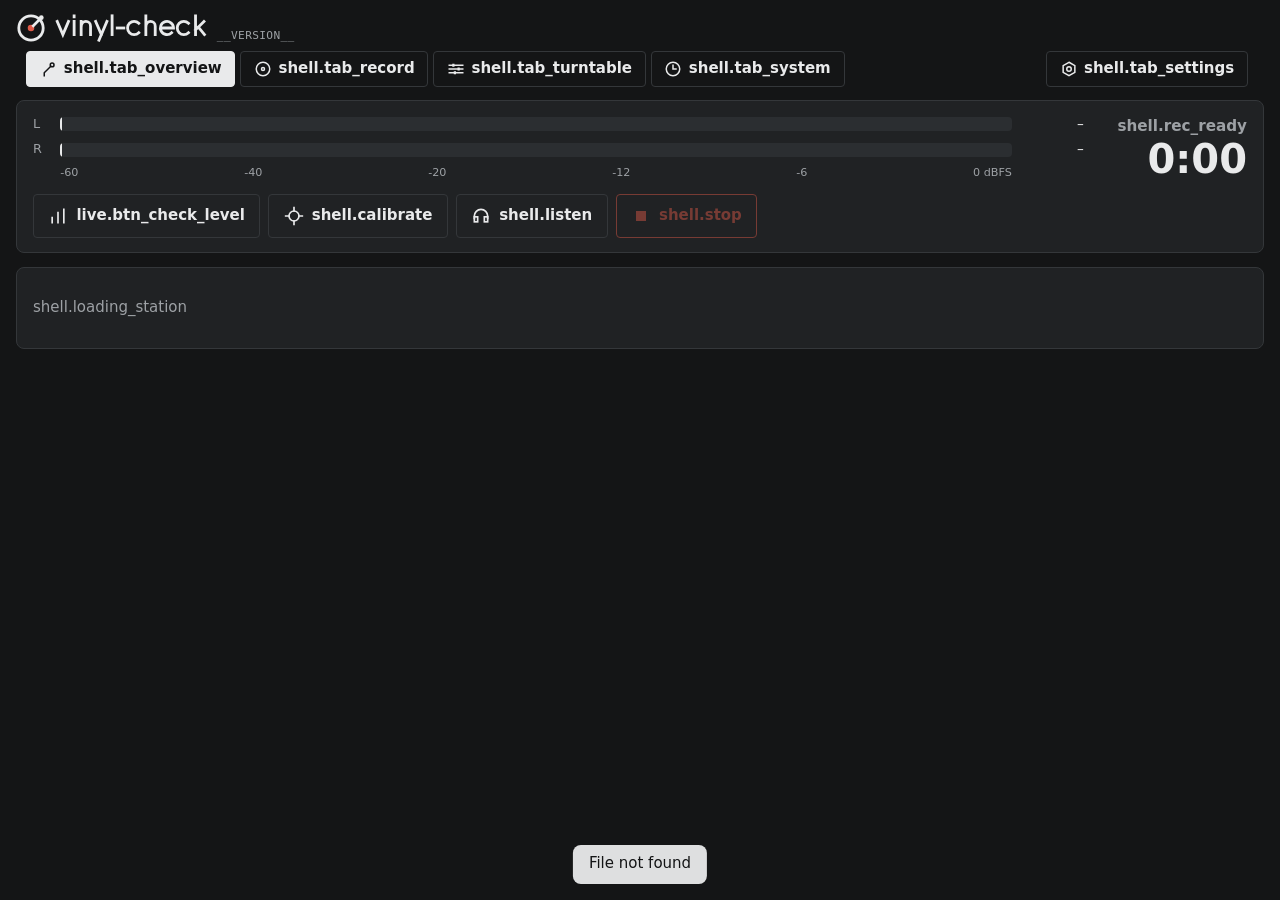
==== commit f7517bbc: "Docs: Vinyl-Mind on the station Architecture: link the protocol, what the station side does (feature" ====
--- a/vinylcheck/static/index.html
+++ b/vinylcheck/static/index.html
@@ -24,11 +24,11 @@
 <path transform="translate(128 0)" d="M11.95 10.05 A7 7 0 1 0 11.95 19.95"/>
 <path transform="translate(146 0)" d="M1.5 2 V22 M10.5 8 L1.5 17 M4.5 14 L11 22"/>
 </g></g>
-</svg><span class="sr">vinyl-check</span></h1>
+</svg><a class="app-version" href="#system" data-go="system" data-go-to="settings-service" data-i18n-title="shell.version_title">__VERSION__</a><span class="sr">vinyl-check</span></h1>
   <nav id="tabs">
     <button data-mode="station" title="State of the station, latest recordings, what to do next" data-i18n-title="shell.tab_overview_title"><svg class="i" width="18" height="18" aria-hidden="true"><use href="icons.svg?v=__VERSION__#i-tonearm"/></svg> <span data-i18n="shell.tab_overview">Overview</span></button>
-    <button data-mode="platte" title="Measure the condition of a record, before and after cleaning" data-i18n-title="shell.tab_record_title"><svg class="i" width="18" height="18" aria-hidden="true"><use href="icons.svg?v=__VERSION__#i-disc"/></svg> <span data-i18n="shell.tab_record">Record check</span></button>
-    <button data-mode="justage" title="Set up and check the turntable with the test record" data-i18n-title="shell.tab_turntable_title"><svg class="i" width="18" height="18" aria-hidden="true"><use href="icons.svg?v=__VERSION__#i-sliders"/></svg> <span data-i18n="shell.tab_turntable">Turntable check</span></button>
+    <button data-mode="record" title="Measure the condition of a record, before and after cleaning" data-i18n-title="shell.tab_record_title"><svg class="i" width="18" height="18" aria-hidden="true"><use href="icons.svg?v=__VERSION__#i-disc"/></svg> <span data-i18n="shell.tab_record">Record check</span></button>
+    <button data-mode="alignment" title="Set up and check the turntable with the test record" data-i18n-title="shell.tab_turntable_title"><svg class="i" width="18" height="18" aria-hidden="true"><use href="icons.svg?v=__VERSION__#i-sliders"/></svg> <span data-i18n="shell.tab_turntable">Turntable check</span></button>
     <button data-mode="jobs" title="Running and queued analyses, system load" data-i18n-title="shell.tab_system_title"><svg class="i" width="18" height="18" aria-hidden="true"><use href="icons.svg?v=__VERSION__#i-clock"/></svg> <span data-i18n="shell.tab_system">System</span></button>
     <button data-mode="system" class="tab-settings" title="Settings, device and service" data-i18n-title="shell.tab_settings_title"><svg class="i" width="18" height="18" aria-hidden="true"><use href="icons.svg?v=__VERSION__#i-nut"/></svg> <span data-i18n="shell.tab_settings">Settings</span></button>
   </nav>
@@ -78,11 +78,11 @@
 </main>
 
 <!-- Documentation page: the texts live in the catalog (shell.doc_*), applied by i18n.js -->
-<main id="main-doku" class="hidden single">
-  <section class="card doku" id="doku">
+<main id="main-docs" class="hidden single">
+  <section class="card docs" id="docs">
     <div class="row" style="justify-content:space-between"><h2 data-i18n="shell.doc_title">Documentation</h2><button class="link" data-go="system" data-i18n="shell.doc_back">← Settings</button></div>
     <p class="hint" data-i18n="shell.doc_intro"></p>
-    <nav class="doku-nav" data-i18n-html="shell.doc_nav"></nav>
+    <nav class="docs-nav" data-i18n-html="shell.doc_nav"></nav>
 
     <h3 id="doc-grades" data-i18n="shell.doc_grades_head"></h3>
     <p data-i18n-html="shell.doc_grades_p1"></p>
@@ -127,6 +127,8 @@
 
     <h3 id="doc-learning" data-i18n="shell.doc_learning_head"></h3>
     <p data-i18n-html="shell.doc_learning_p"></p>
+    <h3 id="doc-vinylmind" data-i18n="shell.doc_vinylmind_head"></h3>
+    <p data-i18n-html="shell.doc_vinylmind_p"></p>
     <h3 id="doc-condition" data-i18n="shell.doc_condition_head"></h3>
     <p data-i18n-html="shell.doc_condition_p"></p>
 
@@ -145,7 +147,7 @@
   </section>
 </main>
 
-<main id="main-platte">
+<main id="main-record">
   <aside class="card" id="records-panel">
     <h2><svg class="i" width="20" height="20" aria-hidden="true"><use href="icons.svg?v=__VERSION__#i-disc"/></svg> <span data-i18n="records.panel_head">Records</span></h2>
     <form id="new-record">
@@ -166,7 +168,7 @@
   </section>
 </main>
 
-<main id="main-justage" class="hidden">
+<main id="main-alignment" class="hidden">
   <aside class="card" id="setups-panel">
     <h2><svg class="i" width="20" height="20" aria-hidden="true"><use href="icons.svg?v=__VERSION__#i-tonearm"/></svg> <span data-i18n="shell.turntables_head">Turntables</span></h2>
     <ul id="profiles"></ul>
--- a/vinylcheck/static/style.css
+++ b/vinylcheck/static/style.css
@@ -1,4 +1,4 @@
-/* vinyl-check design system (docs/UI-Konzept.md): black/anthracite, dark is the main mood, light a variant.
+/* vinyl-check design system (docs/design-system.md): black/anthracite, dark is the main mood, light a variant.
    Red only for the primary action and the recording state; left channel blue, right channel violet. */
 :root {
   --bg: #141516; --card: #202224; --ink: #e9eaeb; --muted: #9da1a5; --line: #34373a;
@@ -55,7 +55,7 @@
 #jobs-pop .jp-cur { margin-bottom: .4rem; } #jobs-pop .jp-list { margin-top: .4rem; } #jobs-pop .jp-list div { padding: .1rem 0; }
 .spin { display: inline-block; width: .8em; height: .8em; border: 2px solid currentColor; border-right-color: transparent; border-radius: 50%; animation: spin .9s linear infinite; vertical-align: -.1em; margin-right: .35em; }
 @keyframes spin { to { transform: rotate(360deg); } }
-.doku h3 { margin-top: 1.4rem; } .doku p, .doku li { max-width: 78ch; line-height: 1.5; } .doku-nav { font-size: .9rem; color: var(--muted); margin-bottom: .5rem; } .doku-nav a { color: var(--accent); text-decoration: none; }
+.docs h3 { margin-top: 1.4rem; } .docs p, .docs li { max-width: 78ch; line-height: 1.5; } .docs-nav { font-size: .9rem; color: var(--muted); margin-bottom: .5rem; } .docs-nav a { color: var(--accent); text-decoration: none; }
 /* Findings checkboxes: labels are blocks and inputs 100 % wide with a 36 px minimum height globally (touch);
    here a compact row, so that six checkboxes fit side by side instead of stacking as huge boxes */
 .findings { display: flex; flex-wrap: wrap; gap: .3rem .9rem; align-items: center; min-height: 36px; }
@@ -233,6 +233,10 @@
 body { font-variant-numeric: tabular-nums; }
 .sr { position: absolute; width: 1px; height: 1px; overflow: hidden; clip: rect(0 0 0 0); white-space: nowrap; }
 h1.brand { display: flex; align-items: center; line-height: 0; }
+/* Version next to the wordmark: small and quiet, on its baseline; a click opens Device and service */
+.app-version { align-self: flex-end; margin: 0 0 2px .6rem; font: 500 .7rem/1 var(--mono); letter-spacing: .03em;
+  color: var(--muted); text-decoration: none; }
+.app-version:hover, .app-version:focus-visible { color: var(--ink); }
 .logo { display: block; width: auto; color: var(--ink); }
 .i { display: inline-block; vertical-align: -0.2em; flex: none; }
 button { display: inline-flex; align-items: center; gap: .5rem; border-radius: 4px; font-weight: 600; min-height: 36px; }
@@ -390,3 +394,26 @@
 }
 .stat .stat-est { display: block; margin-top: .15rem; color: var(--muted); }
 .view-bar { display: flex; gap: .5rem; flex-wrap: wrap; align-items: center; }
+
+/* Network access (desktop app). The QR code stays black on white in both themes, so phone cameras read it. */
+.net-qr svg { display: block; width: 200px; height: 200px; margin: .4rem 0; border-radius: 6px; }
+.net-code { font-size: 1.6rem; font-weight: 700; letter-spacing: .12em; color: var(--ink); }
+
+/* Vinyl-Mind (settings): the server key reads like the fingerprint the operator publishes, the payload preview is
+   the exact JSON that leaves the station */
+.vm-url { display: flex; gap: .5rem; align-items: center; }
+.vm-url input { flex: 1 1 auto; min-width: 0; }
+.vm-url button { flex: 0 0 auto; }
+.vm-fp { font-size: .9rem; color: var(--ink); max-width: 25rem; line-height: 1.6; word-spacing: .15em; }
+.vm-join { max-width: 460px; }
+#vm-box h4 { font-size: .9rem; margin: 1.1rem 0 .3rem; }
+#vm-box .row { margin-top: .6rem; }
+.vm-join input { flex: 1 1 12rem; }
+#vm-preview > summary { cursor: pointer; font-weight: 600; margin: .8rem 0 .4rem; }
+.vm-prof { border-top: 1px solid var(--line); padding: .7rem 0 .2rem; }
+.vm-prof-head { display: flex; flex-wrap: wrap; gap: .3rem .8rem; align-items: baseline; }
+.vm-chain { display: flex; flex-wrap: wrap; gap: .5rem 1rem; margin: .5rem 0; }
+.vm-chain label { display: grid; gap: .2rem; font-size: .85rem; color: var(--muted); }
+.vm-chain select { width: auto; min-width: 12rem; }
+.vm-json { max-height: 22rem; overflow: auto; margin: .4rem 0; padding: .6rem .8rem; background: var(--bg);
+  border: 1px solid var(--line); border-radius: 4px; font: .78rem/1.45 var(--mono); white-space: pre; color: var(--ink); }
